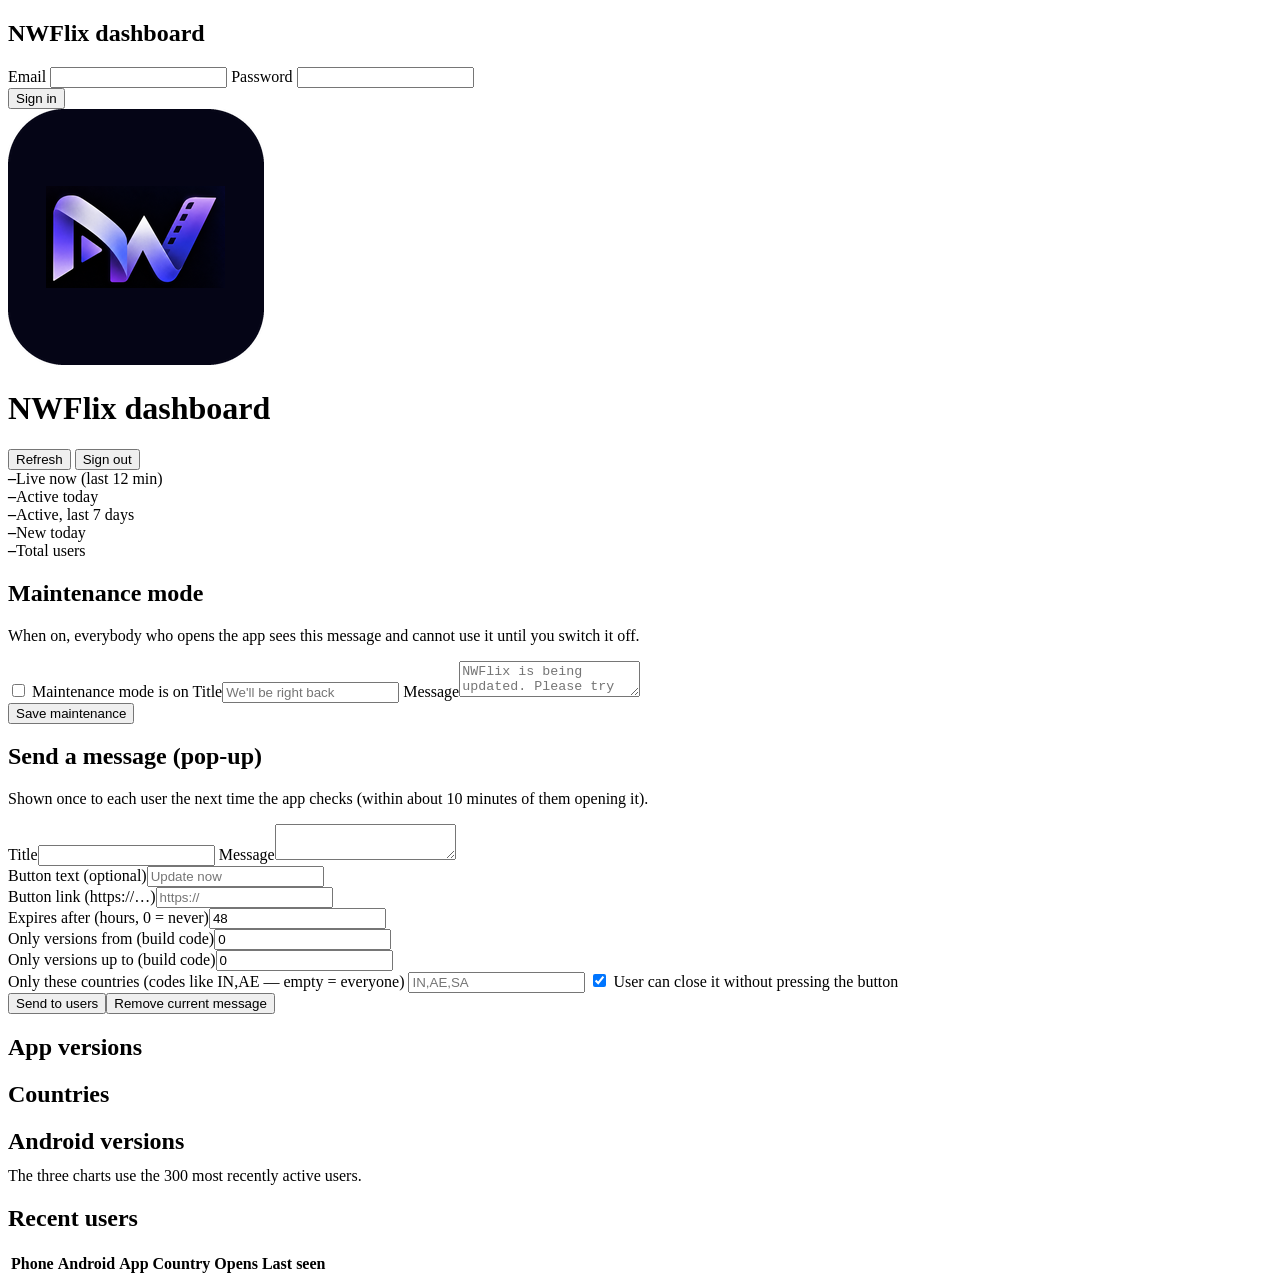
==== admin/index.html @ 3728c310 "Add initial admin dashboard HTML structure" ====
<!doctype html>
<html lang="en">
<head>
  <meta charset="utf-8">
  <meta name="viewport" content="width=device-width, initial-scale=1">
  <meta name="robots" content="noindex,nofollow">
  <title>NWFlix dashboard</title>
  <link rel="icon" type="image/png" href="../assets/favicon-32.png">
  <link rel="stylesheet" href="admin.css">
</head>
<body>
  <div id="login" class="card login hidden">
    <h2>NWFlix dashboard</h2>
    <label for="email">Email</label>
    <input id="email" type="email" autocomplete="username">
    <label for="password">Password</label>
    <input id="password" type="password" autocomplete="current-password">
    <div class="actions"><button id="signin">Sign in</button></div>
    <div class="msg bad" id="login-msg"></div>
  </div>

  <div id="app" class="hidden">
    <header>
      <img src="../assets/icon.png" alt="">
      <h1>NWFlix dashboard</h1>
      <span class="who" id="who"></span>
      <button class="ghost" id="refresh">Refresh</button>
      <button class="ghost" id="signout">Sign out</button>
    </header>
    <main>
      <div class="grid">
        <div class="stat live"><b id="s-live">–</b><span>Live now (last 12 min)</span></div>
        <div class="stat"><b id="s-today">–</b><span>Active today</span></div>
        <div class="stat"><b id="s-week">–</b><span>Active, last 7 days</span></div>
        <div class="stat"><b id="s-new">–</b><span>New today</span></div>
        <div class="stat"><b id="s-total">–</b><span>Total users</span></div>
      </div>

      <div class="card">
        <h2>Maintenance mode</h2>
        <p class="tiny" style="color:var(--muted);margin-top:0">When on, everybody who opens the app sees this message and cannot use it until you switch it off.</p>
        <label class="check"><input type="checkbox" id="m-on"> Maintenance mode is on</label>
        <label for="m-title">Title</label><input type="text" id="m-title" maxlength="80" placeholder="We'll be right back">
        <label for="m-msg">Message</label><textarea id="m-msg" maxlength="400" placeholder="NWFlix is being updated. Please try again in a little while."></textarea>
        <div class="actions"><button id="m-save">Save maintenance</button></div>
        <div class="msg" id="m-out"></div>
      </div>

      <div class="card">
        <h2>Send a message (pop-up)</h2>
        <p style="color:var(--muted);margin-top:0">Shown once to each user the next time the app checks (within about 10 minutes of them opening it).</p>
        <label for="a-title">Title</label><input type="text" id="a-title" maxlength="80">
        <label for="a-msg">Message</label><textarea id="a-msg" maxlength="500"></textarea>
        <div class="row">
          <div><label for="a-btn">Button text (optional)</label><input type="text" id="a-btn" maxlength="30" placeholder="Update now"></div>
          <div><label for="a-url">Button link (https://…)</label><input type="url" id="a-url" placeholder="https://"></div>
        </div>
        <div class="row3">
          <div><label for="a-exp">Expires after (hours, 0 = never)</label><input type="number" id="a-exp" min="0" value="48"></div>
          <div><label for="a-min">Only versions from (build code)</label><input type="number" id="a-min" min="0" value="0"></div>
          <div><label for="a-max">Only versions up to (build code)</label><input type="number" id="a-max" min="0" value="0"></div>
        </div>
        <label for="a-country">Only these countries (codes like IN,AE — empty = everyone)</label>
        <input type="text" id="a-country" placeholder="IN,AE,SA">
        <label class="check"><input type="checkbox" id="a-dismiss" checked> User can close it without pressing the button</label>
        <div class="actions"><button id="a-send">Send to users</button><button class="warn" id="a-clear">Remove current message</button></div>
        <div class="msg" id="a-out"></div>
        <p class="tiny" id="a-current" style="color:var(--muted)"></p>
      </div>

      <div class="grid" style="grid-template-columns:repeat(auto-fit,minmax(280px,1fr))">
        <div class="card"><h2>App versions</h2><div class="bars" id="b-ver"></div></div>
        <div class="card"><h2>Countries</h2><div class="bars" id="b-country"></div></div>
        <div class="card"><h2>Android versions</h2><div class="bars" id="b-os"></div></div>
      </div>
      <p class="tiny" style="color:var(--muted);margin-top:-8px">The three charts use the 300 most recently active users.</p>

      <div class="card">
        <h2>Recent users</h2>
        <div class="scroll"><table>
          <thead><tr><th>Phone</th><th>Android</th><th>App</th><th>Country</th><th>Opens</th><th>Last seen</th></tr></thead>
          <tbody id="t-users"></tbody>
        </table></div>
      </div>
    </main>
  </div>
  <script type="module" src="app.js"></script>
</body>
</html>
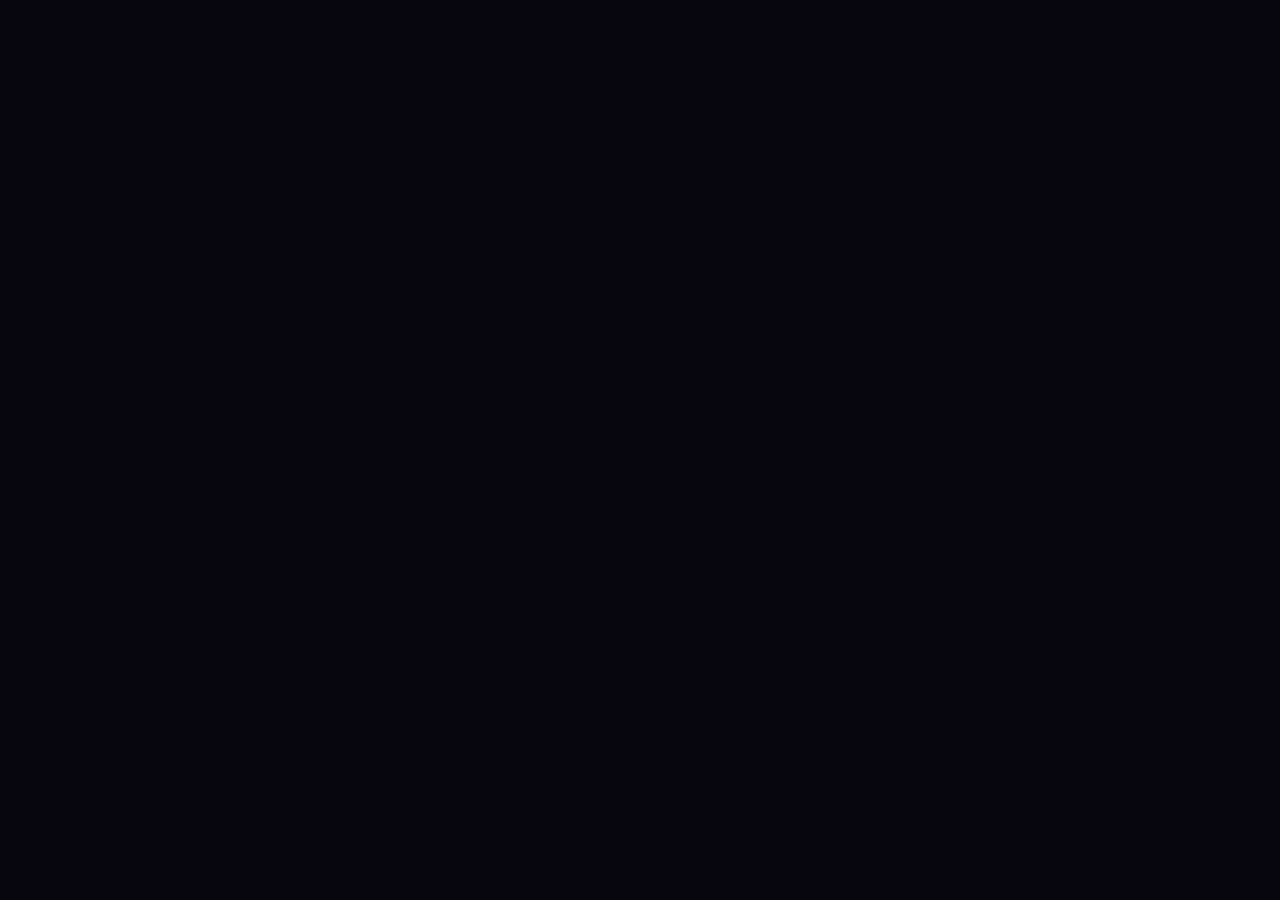
==== commit 679e0f77: "Update user statistics and maintenance mode labels" ====
--- a/admin/index.html
+++ b/admin/index.html
@@ -33,7 +33,8 @@
         <div class="stat"><b id="s-today">–</b><span>Active today</span></div>
         <div class="stat"><b id="s-week">–</b><span>Active, last 7 days</span></div>
         <div class="stat"><b id="s-new">–</b><span>New today</span></div>
-        <div class="stat"><b id="s-total">–</b><span>Total users</span></div>
+        <div class="stat"><b id="s-month">–</b><span>Active, last 30 days</span></div>
+        <div class="stat"><b id="s-total">–</b><span>Total users (Google accounts)</span></div>
       </div>
 
       <div class="card">
@@ -42,7 +43,7 @@
         <label class="check"><input type="checkbox" id="m-on"> Maintenance mode is on</label>
         <label for="m-title">Title</label><input type="text" id="m-title" maxlength="80" placeholder="We'll be right back">
         <label for="m-msg">Message</label><textarea id="m-msg" maxlength="400" placeholder="NWFlix is being updated. Please try again in a little while."></textarea>
-        <div class="actions"><button id="m-save">Save maintenance</button></div>
+        <div class="actions"><button id="m-save">Save</button></div>
         <div class="msg" id="m-out"></div>
       </div>
 
--- a/admin/admin.css
+++ b/admin/admin.css
@@ -0,0 +1,40 @@
+:root { --bg:#07060f; --card:#100e1f; --text:#edebff; --muted:#a7a3cc; --line:#25213f; --accent:#8b6cff; --ok:#4cc38a; --bad:#ff7a95; }
+* { box-sizing: border-box; }
+body { margin:0; background:var(--bg); color:var(--text); font:15px/1.5 system-ui,-apple-system,"Segoe UI",Roboto,sans-serif; }
+header { display:flex; align-items:center; gap:12px; padding:14px 20px; border-bottom:1px solid var(--line); position:sticky; top:0; background:var(--bg); z-index:5; }
+header img { width:30px; height:30px; border-radius:8px; }
+header h1 { font-size:17px; margin:0; flex:1; }
+header .who { color:var(--muted); font-size:13px; }
+main { max-width:1000px; margin:0 auto; padding:20px; }
+.card { background:var(--card); border:1px solid var(--line); border-radius:14px; padding:18px; margin-bottom:18px; }
+.card h2 { margin:0 0 12px; font-size:16px; }
+.grid { display:grid; grid-template-columns:repeat(auto-fit,minmax(150px,1fr)); gap:12px; margin-bottom:18px; }
+.stat { background:var(--card); border:1px solid var(--line); border-radius:14px; padding:14px 16px; }
+.stat b { display:block; font-size:28px; letter-spacing:-.01em; }
+.stat span { color:var(--muted); font-size:13px; }
+.stat.live b { color:var(--ok); }
+label { display:block; font-size:13px; color:var(--muted); margin:10px 0 4px; }
+input[type=text], input[type=email], input[type=password], input[type=number], input[type=url], textarea, select {
+  width:100%; padding:10px 12px; border-radius:10px; border:1px solid var(--line); background:var(--bg); color:var(--text); font:inherit; }
+textarea { min-height:84px; resize:vertical; }
+.row { display:grid; grid-template-columns:1fr 1fr; gap:12px; }
+.row3 { display:grid; grid-template-columns:1fr 1fr 1fr; gap:12px; }
+@media (max-width:640px){ .row,.row3 { grid-template-columns:1fr; } }
+.check { display:flex; align-items:center; gap:10px; margin:12px 0 4px; color:var(--text); font-size:15px; }
+.check input { width:18px; height:18px; }
+button { font:inherit; font-weight:600; padding:10px 16px; border-radius:10px; border:1px solid transparent; cursor:pointer; background:var(--accent); color:#0b0a16; }
+button.ghost { background:transparent; color:var(--text); border-color:var(--line); }
+button.warn { background:transparent; color:var(--bad); border-color:var(--bad); }
+button:disabled { opacity:.5; cursor:default; }
+.actions { display:flex; gap:10px; flex-wrap:wrap; margin-top:14px; }
+table { width:100%; border-collapse:collapse; font-size:13.5px; }
+th,td { text-align:left; padding:8px 6px; border-bottom:1px solid var(--line); }
+th { color:var(--muted); font-weight:600; }
+.bars div { display:flex; align-items:center; gap:10px; margin:6px 0; font-size:13.5px; }
+.bars i { display:block; height:10px; background:var(--accent); border-radius:6px; min-width:3px; }
+.bars span { width:110px; color:var(--muted); flex:none; overflow:hidden; text-overflow:ellipsis; white-space:nowrap; }
+.msg { margin-top:10px; font-size:14px; min-height:20px; }
+.msg.ok { color:var(--ok); } .msg.bad { color:var(--bad); }
+.login { max-width:380px; margin:12vh auto; }
+.hidden { display:none !important; }
+.scroll { overflow-x:auto; }
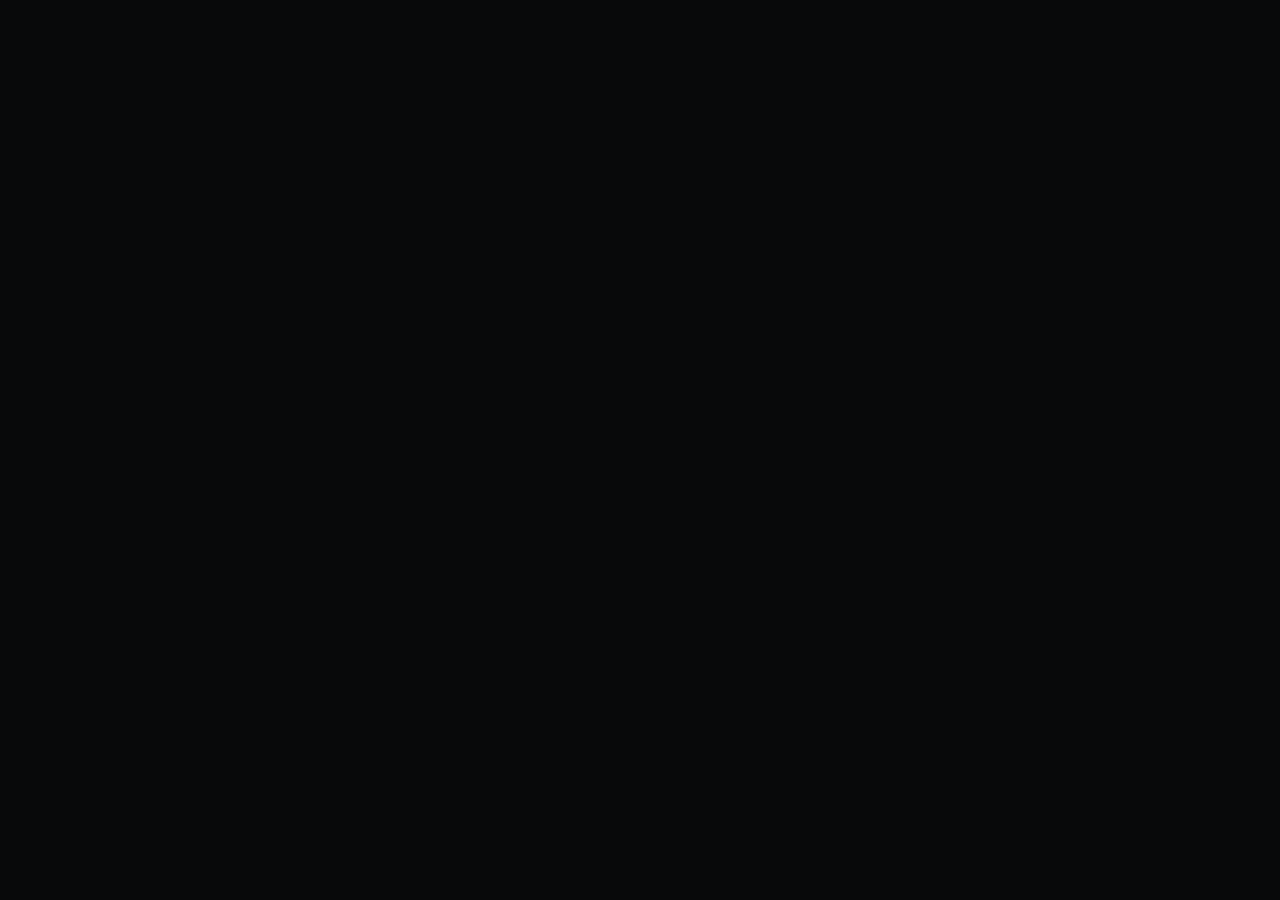
==== commit e0559df8: "Add security meta tags to index.html Added Content Security Policy and referrer meta tags for enhanc" ====
--- a/admin/index.html
+++ b/admin/index.html
@@ -4,6 +4,8 @@
   <meta charset="utf-8">
   <meta name="viewport" content="width=device-width, initial-scale=1">
   <meta name="robots" content="noindex,nofollow">
+  <meta http-equiv="Content-Security-Policy" content="default-src 'self'; script-src 'self' https://www.gstatic.com; style-src 'self' 'unsafe-inline'; img-src 'self' data:; font-src 'self'; connect-src https://*.googleapis.com https://*.firebaseio.com wss://*.firebaseio.com https://*.firebaseapp.com; frame-src https://*.firebaseapp.com https://*.google.com; base-uri 'none'; form-action 'none'; object-src 'none'">
+  <meta name="referrer" content="no-referrer">
   <title>NWFlix dashboard</title>
   <link rel="icon" type="image/png" href="../assets/favicon-32.png">
   <link rel="stylesheet" href="admin.css">
--- a/admin/admin.css
+++ b/admin/admin.css
@@ -1,39 +1,44 @@
-:root { --bg:#07060f; --card:#100e1f; --text:#edebff; --muted:#a7a3cc; --line:#25213f; --accent:#8b6cff; --ok:#4cc38a; --bad:#ff7a95; }
+@font-face { font-family: "Inter Variable"; src: url("../assets/inter.woff2") format("woff2"); font-weight: 100 900; font-display: swap; }
+:root { --void:#08090a; --carbon:#0f1011; --obsidian:#161718; --graphite:#23252a; --smoke:#383b3f; --ash:#62666d; --fog:#8a8f98; --mist:#d0d6e0; --paper:#ffffff; --lime:#e4f222; --ok:#27a644; --bad:#eb5757; }
 * { box-sizing: border-box; }
-body { margin:0; background:var(--bg); color:var(--text); font:15px/1.5 system-ui,-apple-system,"Segoe UI",Roboto,sans-serif; }
-header { display:flex; align-items:center; gap:12px; padding:14px 20px; border-bottom:1px solid var(--line); position:sticky; top:0; background:var(--bg); z-index:5; }
-header img { width:30px; height:30px; border-radius:8px; }
-header h1 { font-size:17px; margin:0; flex:1; }
-header .who { color:var(--muted); font-size:13px; }
-main { max-width:1000px; margin:0 auto; padding:20px; }
-.card { background:var(--card); border:1px solid var(--line); border-radius:14px; padding:18px; margin-bottom:18px; }
-.card h2 { margin:0 0 12px; font-size:16px; }
-.grid { display:grid; grid-template-columns:repeat(auto-fit,minmax(150px,1fr)); gap:12px; margin-bottom:18px; }
-.stat { background:var(--card); border:1px solid var(--line); border-radius:14px; padding:14px 16px; }
-.stat b { display:block; font-size:28px; letter-spacing:-.01em; }
-.stat span { color:var(--muted); font-size:13px; }
-.stat.live b { color:var(--ok); }
-label { display:block; font-size:13px; color:var(--muted); margin:10px 0 4px; }
+html { color-scheme: dark; }
+body { margin:0; background:var(--void); color:var(--mist); font:400 14px/1.5 "Inter Variable",Inter,ui-sans-serif,system-ui,-apple-system,"Segoe UI",Roboto,sans-serif; letter-spacing:-0.011em; font-feature-settings:"cv01","ss03","zero"; }
+header { display:flex; align-items:center; gap:12px; padding:12px 24px; border-bottom:1px solid var(--graphite); position:sticky; top:0; background:var(--carbon); z-index:5; }
+header img { width:28px; height:28px; border-radius:6px; }
+header h1 { font-size:15px; font-weight:510; margin:0; flex:1; color:var(--paper); }
+header .who { color:var(--fog); font-size:12px; }
+main { max-width:1200px; margin:0 auto; padding:24px; }
+.card { background:var(--carbon); border:1px solid var(--graphite); border-radius:12px; padding:24px; margin-bottom:16px; }
+.card h2 { margin:0 0 12px; font-size:16px; font-weight:510; color:var(--paper); }
+.grid { display:grid; grid-template-columns:repeat(auto-fit,minmax(160px,1fr)); gap:12px; margin-bottom:16px; }
+.stat { background:var(--carbon); border:1px solid var(--graphite); border-radius:12px; padding:16px 20px; }
+.stat b { display:block; font-size:32px; font-weight:510; letter-spacing:-0.022em; color:var(--paper); line-height:1.13; }
+.stat span { color:var(--fog); font-size:12px; }
+.stat.live b { color:var(--lime); }
+label { display:block; font-size:12px; color:var(--fog); margin:12px 0 4px; }
 input[type=text], input[type=email], input[type=password], input[type=number], input[type=url], textarea, select {
-  width:100%; padding:10px 12px; border-radius:10px; border:1px solid var(--line); background:var(--bg); color:var(--text); font:inherit; }
+  width:100%; padding:9px 12px; border-radius:6px; border:1px solid var(--graphite); background:var(--void); color:var(--paper); font:inherit; }
+input:focus, textarea:focus, select:focus { outline:2px solid var(--lime); outline-offset:0; }
 textarea { min-height:84px; resize:vertical; }
 .row { display:grid; grid-template-columns:1fr 1fr; gap:12px; }
 .row3 { display:grid; grid-template-columns:1fr 1fr 1fr; gap:12px; }
 @media (max-width:640px){ .row,.row3 { grid-template-columns:1fr; } }
-.check { display:flex; align-items:center; gap:10px; margin:12px 0 4px; color:var(--text); font-size:15px; }
-.check input { width:18px; height:18px; }
-button { font:inherit; font-weight:600; padding:10px 16px; border-radius:10px; border:1px solid transparent; cursor:pointer; background:var(--accent); color:#0b0a16; }
-button.ghost { background:transparent; color:var(--text); border-color:var(--line); }
+.check { display:flex; align-items:center; gap:10px; margin:12px 0 4px; color:var(--mist); font-size:14px; }
+.check input { width:16px; height:16px; accent-color:var(--lime); }
+button { font:510 14px/1.2 "Inter Variable",Inter,system-ui,sans-serif; padding:10px 16px; border-radius:6px; border:1px solid transparent; cursor:pointer; background:var(--lime); color:var(--void); }
+button:hover { filter:brightness(1.06); }
+button.ghost { background:transparent; color:var(--mist); border-color:var(--graphite); }
+button.ghost:hover { border-color:var(--smoke); color:var(--paper); filter:none; }
 button.warn { background:transparent; color:var(--bad); border-color:var(--bad); }
 button:disabled { opacity:.5; cursor:default; }
-.actions { display:flex; gap:10px; flex-wrap:wrap; margin-top:14px; }
-table { width:100%; border-collapse:collapse; font-size:13.5px; }
-th,td { text-align:left; padding:8px 6px; border-bottom:1px solid var(--line); }
-th { color:var(--muted); font-weight:600; }
-.bars div { display:flex; align-items:center; gap:10px; margin:6px 0; font-size:13.5px; }
-.bars i { display:block; height:10px; background:var(--accent); border-radius:6px; min-width:3px; }
-.bars span { width:110px; color:var(--muted); flex:none; overflow:hidden; text-overflow:ellipsis; white-space:nowrap; }
-.msg { margin-top:10px; font-size:14px; min-height:20px; }
+.actions { display:flex; gap:8px; flex-wrap:wrap; margin-top:16px; }
+table { width:100%; border-collapse:collapse; font-size:13px; }
+th,td { text-align:left; padding:8px 6px; border-bottom:1px solid var(--graphite); }
+th { color:var(--fog); font-weight:510; }
+.bars div { display:flex; align-items:center; gap:10px; margin:6px 0; font-size:13px; }
+.bars i { display:block; height:8px; background:var(--lime); border-radius:2px; min-width:3px; }
+.bars span { width:110px; color:var(--fog); flex:none; overflow:hidden; text-overflow:ellipsis; white-space:nowrap; }
+.msg { margin-top:12px; font-size:13px; min-height:20px; }
 .msg.ok { color:var(--ok); } .msg.bad { color:var(--bad); }
 .login { max-width:380px; margin:12vh auto; }
 .hidden { display:none !important; }
